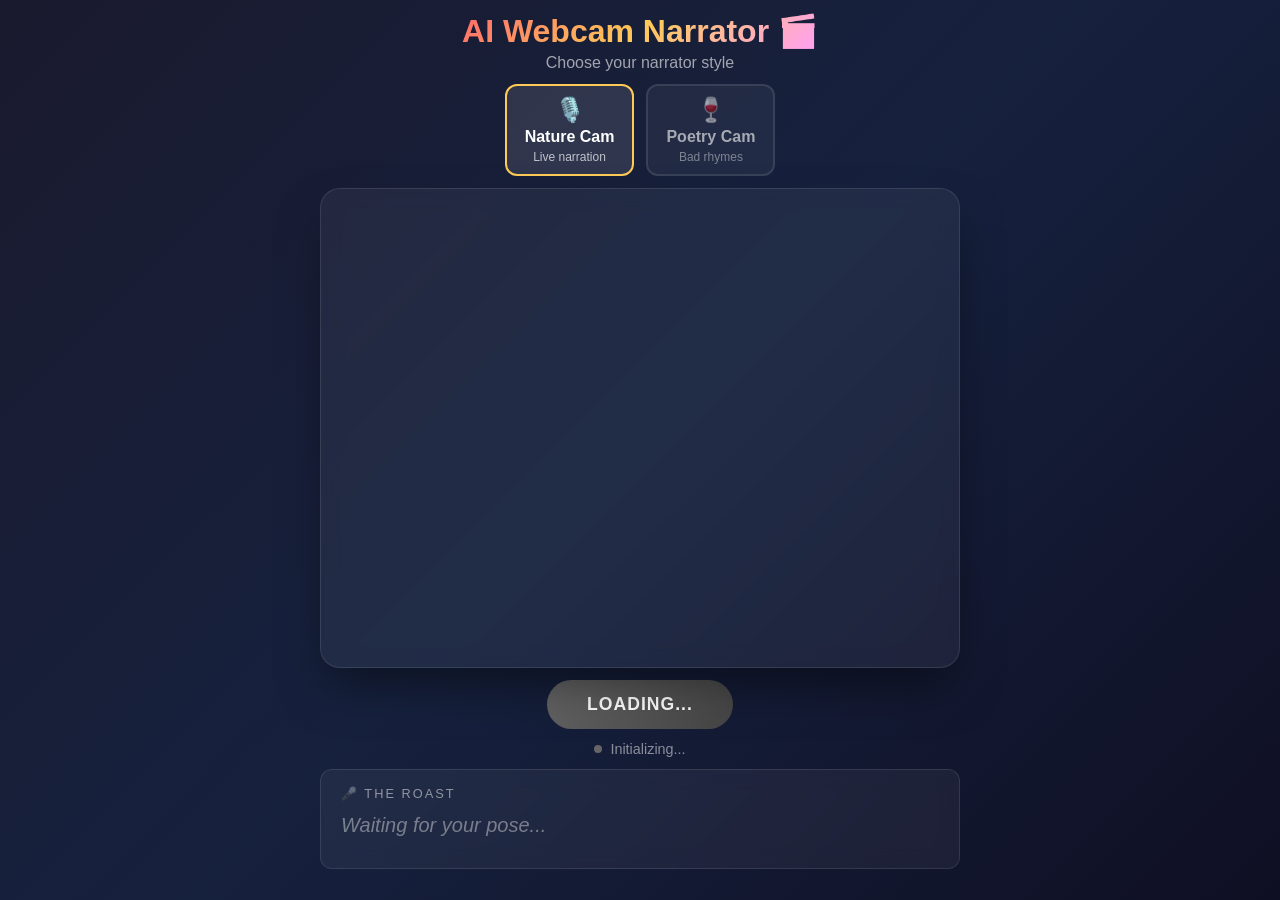
==== index.html @ 6d7fea9c "Initial commit: AI Webcam Narrator with login gate" ====
<!DOCTYPE html>
<html lang="en">

<head>
    <meta charset="UTF-8">
    <meta name="viewport" content="width=device-width, initial-scale=1.0">
    <title>AI Webcam Narrator</title>

    <!-- Favicon -->
    <link rel="icon"
        href="data:image/svg+xml,<svg xmlns=%22http://www.w3.org/2000/svg%22 viewBox=%220 0 100 100%22><text y=%22.9em%22 font-size=%2290%22>🎬</text></svg>">

    <!-- Styles -->
    <link rel="stylesheet" href="styles.css">
</head>

<body>
    <!-- Header -->
    <h1 id="app-title">AI Webcam Narrator 🎬</h1>
    <p class="subtitle" id="app-subtitle">Choose your narrator style</p>

    <!-- Mode Selector -->
    <div class="mode-selector">
        <button class="mode-btn" data-mode="roast" style="display: none;">
            <span class="mode-icon">🔥</span>
            <span class="mode-label">Gemini Live</span>
            <span class="mode-desc">Live reactions</span>
        </button>
        <button class="mode-btn active" data-mode="attenborough">
            <span class="mode-icon">🎙️</span>
            <span class="mode-label">Nature Cam</span>
            <span class="mode-desc">Live narration</span>
        </button>
        <button class="mode-btn" data-mode="slam_poet">
            <span class="mode-icon">🍷</span>
            <span class="mode-label">Poetry Cam</span>
            <span class="mode-desc">Bad rhymes</span>
        </button>
    </div>

    <!-- Generic Fallback Toggle -->
    <div class="toggle-container hidden" id="generic-toggle-container" style="display: none !important;">
        <label class="switch">
            <input type="checkbox" id="generic-toggle">
            <span class="slider round"></span>
        </label>
        <span class="toggle-label">Generic Descriptions (Fallback)</span>
    </div>

    <!-- Main Container -->
    <div class="container">
        <!-- Webcam Feed -->
        <div class="video-container">
            <video id="webcam" autoplay playsinline></video>
            <canvas id="snapshot-canvas"></canvas>
            <div class="flash-overlay" id="flash"></div>
            <div class="live-indicator" id="live-indicator">● LIVE</div>
        </div>

        <!-- Action Button -->
        <button id="action-btn" disabled>Loading...</button>

        <!-- Connection Status -->
        <div class="status">
            <div class="status-dot" id="status-dot"></div>
            <span id="status-text">Initializing...</span>
        </div>

        <!-- Output -->
        <div class="roast-container">
            <div class="roast-label" id="output-label">🎤 The Roast</div>
            <div id="roast-text" class="waiting">Waiting for your pose...</div>
        </div>
    </div>

    <!-- Background Audio (Placeholder for Lyria) -->
    <audio id="bg-music" loop>
        <source src="assets/bg-beat.mp3" type="audio/mpeg">
    </audio>

    <!-- Application Script -->
    <script type="module" src="app.js"></script>
</body>

</html>
---- styles.css ----
/* ============================================
   CSS RESET & BASE STYLES
   ============================================ */

* {
    margin: 0;
    padding: 0;
    box-sizing: border-box;
}

body {
    font-family: 'Inter', -apple-system, BlinkMacSystemFont, 'Segoe UI', Roboto, sans-serif;
    background: linear-gradient(135deg, #1a1a2e 0%, #16213e 50%, #0f0f23 100%);
    min-height: 100vh;
    display: flex;
    flex-direction: column;
    align-items: center;
    justify-content: flex-start;
    padding: 12px 20px;
    color: #fff;
}

/* ============================================
   TYPOGRAPHY
   ============================================ */

h1 {
    font-size: 2rem;
    font-weight: 800;
    background: linear-gradient(135deg, #ff6b6b, #feca57, #ff9ff3);
    -webkit-background-clip: text;
    -webkit-text-fill-color: transparent;
    background-clip: text;
    margin-bottom: 4px;
    text-align: center;
}

.subtitle {
    color: rgba(255, 255, 255, 0.6);
    font-size: 1rem;
    margin-bottom: 12px;
    text-align: center;
}

/* ============================================
   MODE SELECTOR
   ============================================ */

.mode-selector {
    display: flex;
    gap: 12px;
    margin-bottom: 12px;
}

.mode-btn {
    display: flex;
    flex-direction: column;
    align-items: center;
    padding: 10px 18px;
    background: rgba(255, 255, 255, 0.05);
    border: 2px solid rgba(255, 255, 255, 0.1);
    border-radius: 12px;
    cursor: pointer;
    transition: all 0.3s ease;
    color: rgba(255, 255, 255, 0.6);
}

.mode-btn:hover {
    background: rgba(255, 255, 255, 0.1);
    border-color: rgba(255, 255, 255, 0.2);
}

.mode-btn.active {
    background: rgba(255, 255, 255, 0.1);
    border-color: #feca57;
    color: #fff;
}

.mode-icon {
    font-size: 1.5rem;
    margin-bottom: 4px;
}

.mode-label {
    font-weight: 700;
    font-size: 1rem;
}

.mode-desc {
    font-size: 0.75rem;
    opacity: 0.7;
    margin-top: 4px;
}

/* Toggle Switch */
.toggle-container {
    display: flex;
    align-items: center;
    gap: 12px;
    margin-bottom: 12px;
    opacity: 0;
    pointer-events: none;
    transition: opacity 0.3s ease;
}

.toggle-container.visible {
    opacity: 1;
    pointer-events: auto;
}

.switch {
    position: relative;
    display: inline-block;
    width: 50px;
    height: 28px;
}

.switch input {
    opacity: 0;
    width: 0;
    height: 0;
}

.slider {
    position: absolute;
    cursor: pointer;
    top: 0;
    left: 0;
    right: 0;
    bottom: 0;
    background-color: rgba(255, 255, 255, 0.1);
    transition: .4s;
    border-radius: 34px;
    border: 1px solid rgba(255, 255, 255, 0.2);
}

.slider:before {
    position: absolute;
    content: "";
    height: 20px;
    width: 20px;
    left: 3px;
    bottom: 3px;
    background-color: white;
    transition: .4s;
    border-radius: 50%;
}

input:checked+.slider {
    background-color: #26de81;
    border-color: #26de81;
}

input:checked+.slider:before {
    transform: translateX(22px);
}

.toggle-label {
    font-size: 0.9rem;
    color: rgba(255, 255, 255, 0.8);
}

/* ============================================
   LAYOUT
   ============================================ */

.container {
    display: flex;
    flex-direction: column;
    align-items: center;
    gap: 12px;
    max-width: 700px;
    width: 100%;
}

/* ============================================
   VIDEO / WEBCAM CONTAINER
   ============================================ */

.video-container {
    position: relative;
    width: 100%;
    max-width: 640px;
    aspect-ratio: 4/3;
    border-radius: 20px;
    overflow: hidden;
    background: rgba(255, 255, 255, 0.05);
    backdrop-filter: blur(10px);
    border: 1px solid rgba(255, 255, 255, 0.1);
    box-shadow: 0 25px 50px -12px rgba(0, 0, 0, 0.5);
}

#webcam {
    width: 100%;
    height: 100%;
    object-fit: cover;
    transform: scaleX(-1);
}

#snapshot-canvas {
    display: none;
}

/* Flash effect overlay */
.flash-overlay {
    position: absolute;
    top: 0;
    left: 0;
    width: 100%;
    height: 100%;
    background: white;
    opacity: 0;
    pointer-events: none;
    transition: opacity 0.1s ease;
}

.flash-overlay.flash {
    opacity: 1;
}

/* Live indicator */
.live-indicator {
    position: absolute;
    top: 16px;
    right: 16px;
    background: rgba(255, 0, 0, 0.8);
    color: white;
    padding: 6px 12px;
    border-radius: 20px;
    font-size: 0.75rem;
    font-weight: 700;
    letter-spacing: 1px;
    display: none;
    animation: live-pulse 1.5s infinite;
}

.live-indicator.active {
    display: block;
}

@keyframes live-pulse {

    0%,
    100% {
        opacity: 1;
    }

    50% {
        opacity: 0.6;
    }
}

/* ============================================
   ACTION BUTTON
   ============================================ */

#action-btn {
    padding: 14px 40px;
    font-size: 1.1rem;
    font-weight: 700;
    color: #fff;
    background: linear-gradient(135deg, #ff6b6b 0%, #ee5a24 100%);
    border: none;
    border-radius: 50px;
    cursor: pointer;
    transition: all 0.3s ease;
    box-shadow: 0 10px 40px rgba(238, 90, 36, 0.4);
    text-transform: uppercase;
    letter-spacing: 1px;
}

#action-btn:hover:not(:disabled) {
    transform: translateY(-3px) scale(1.02);
    box-shadow: 0 15px 50px rgba(238, 90, 36, 0.5);
}

#action-btn:active:not(:disabled) {
    transform: translateY(0) scale(0.98);
}

#action-btn:disabled {
    background: linear-gradient(135deg, #666 0%, #444 100%);
    cursor: not-allowed;
    box-shadow: none;
}

/* Attenborough mode button style */
#action-btn.attenborough-mode {
    background: linear-gradient(135deg, #26de81 0%, #20bf6b 100%);
    box-shadow: 0 10px 40px rgba(32, 191, 107, 0.4);
}

#action-btn.attenborough-mode:hover:not(:disabled) {
    box-shadow: 0 15px 50px rgba(32, 191, 107, 0.5);
}

#action-btn.attenborough-mode.streaming {
    background: linear-gradient(135deg, #eb3b5a 0%, #d63031 100%);
    box-shadow: 0 10px 40px rgba(214, 48, 49, 0.4);
}

/* ============================================
   OUTPUT CONTAINER
   ============================================ */

.roast-container {
    width: 100%;
    max-width: 640px;
    min-height: 100px;
    padding: 16px 20px;
    background: rgba(255, 255, 255, 0.05);
    backdrop-filter: blur(10px);
    border-radius: 12px;
    border: 1px solid rgba(255, 255, 255, 0.1);
}

.roast-label {
    font-size: 0.8rem;
    color: rgba(255, 255, 255, 0.5);
    text-transform: uppercase;
    letter-spacing: 2px;
    margin-bottom: 8px;
}

#roast-text {
    font-size: 1.25rem;
    line-height: 1.6;
    color: rgba(255, 255, 255, 0.9);
    font-style: italic;
}

#roast-text.waiting {
    color: rgba(255, 255, 255, 0.4);
}

/* ============================================
   CONNECTION STATUS
   ============================================ */

.status {
    font-size: 0.9rem;
    color: rgba(255, 255, 255, 0.5);
    display: flex;
    align-items: center;
    gap: 8px;
}

.status-dot {
    width: 8px;
    height: 8px;
    border-radius: 50%;
    background: #666;
}

.status-dot.connecting {
    background: #feca57;
    animation: pulse 1s infinite;
}

.status-dot.connected {
    background: #26de81;
}

.status-dot.error {
    background: #ff6b6b;
}

@keyframes pulse {

    0%,
    100% {
        opacity: 1;
    }

    50% {
        opacity: 0.5;
    }
}

/* ============================================
   ERROR STATES
   ============================================ */

.error-message {
    color: #ff6b6b;
    background: rgba(255, 107, 107, 0.1);
    padding: 12px 20px;
    border-radius: 10px;
    border: 1px solid rgba(255, 107, 107, 0.3);
    margin-top: 10px;
}
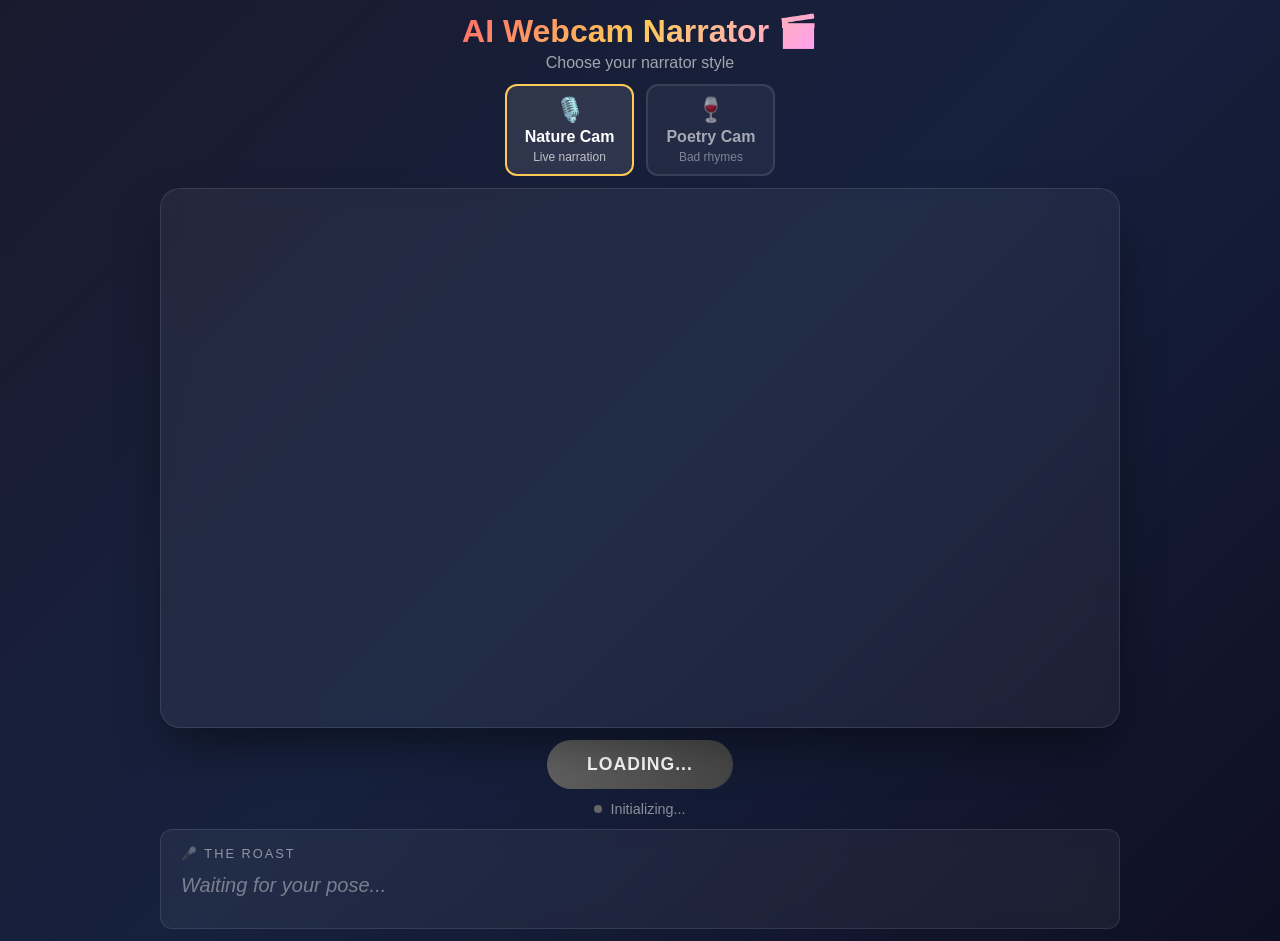
==== commit 0031e302: "Latest working state" ====
--- a/index.html
+++ b/index.html
@@ -38,6 +38,45 @@
         </button>
     </div>
 
+    <!-- Voice Selectors -->
+    <div class="voice-selector-container" id="voice-selector-nature" style="display: none;">
+        <label class="voice-label">🎤 Voice:</label>
+        <select class="voice-select" id="voice-select-nature">
+            <option value="Charon">Charon</option>
+            <option value="Enceladus" selected>Enceladus</option>
+            <option value="Algieba">Algieba</option>
+            <option value="Algenib">Algenib</option>
+        </select>
+        <span class="toggle-divider">|</span>
+        <label class="switch small">
+            <input type="checkbox" id="scripted-toggle-nature">
+            <span class="slider round"></span>
+        </label>
+        <span class="toggle-label">Scripted</span>
+    </div>
+
+    <div class="voice-selector-container" id="voice-selector-poet" style="display: none;">
+        <label class="voice-label">🎤 Voice:</label>
+        <select class="voice-select" id="voice-select-poet">
+            <option value="Gacrux" selected>Gacrux</option>
+            <option value="Aoede">Aoede</option>
+            <option value="Sulafat">Sulafat</option>
+            <option value="Despina">Despina</option>
+        </select>
+        <span class="toggle-divider">|</span>
+        <label class="switch small">
+            <input type="checkbox" id="iambic-toggle">
+            <span class="slider round"></span>
+        </label>
+        <span class="toggle-label">Iambic Tetrameter</span>
+        <span class="toggle-divider">|</span>
+        <label class="switch small">
+            <input type="checkbox" id="scripted-toggle-poet">
+            <span class="slider round"></span>
+        </label>
+        <span class="toggle-label">Scripted</span>
+    </div>
+
     <!-- Generic Fallback Toggle -->
     <div class="toggle-container hidden" id="generic-toggle-container" style="display: none !important;">
         <label class="switch">
@@ -55,6 +94,7 @@
             <canvas id="snapshot-canvas"></canvas>
             <div class="flash-overlay" id="flash"></div>
             <div class="live-indicator" id="live-indicator">● LIVE</div>
+            <div class="subtitle-overlay" id="subtitle-overlay"><span id="subtitle-text"></span></div>
         </div>
 
         <!-- Action Button -->
--- a/styles.css
+++ b/styles.css
@@ -160,6 +160,80 @@
     color: rgba(255, 255, 255, 0.8);
 }
 
+/* Voice Selector */
+.voice-selector-container {
+    display: flex;
+    align-items: center;
+    gap: 10px;
+    margin-bottom: 12px;
+    padding: 8px 16px;
+    background: rgba(255, 255, 255, 0.05);
+    border-radius: 10px;
+    border: 1px solid rgba(255, 255, 255, 0.1);
+}
+
+.toggle-divider {
+    color: rgba(255, 255, 255, 0.2);
+    margin: 0 4px;
+}
+
+.switch.small {
+    width: 36px;
+    height: 20px;
+}
+
+.switch.small .slider:before {
+    height: 14px;
+    width: 14px;
+    left: 2px;
+    bottom: 2px;
+}
+
+.switch.small input:checked+.slider:before {
+    transform: translateX(16px);
+}
+
+.voice-label {
+    font-size: 0.9rem;
+    color: rgba(255, 255, 255, 0.8);
+    font-weight: 600;
+}
+
+.voice-select {
+    padding: 8px 16px;
+    font-size: 0.9rem;
+    font-weight: 500;
+    color: #fff;
+    background: rgba(255, 255, 255, 0.1);
+    border: 1px solid rgba(255, 255, 255, 0.2);
+    border-radius: 8px;
+    cursor: pointer;
+    outline: none;
+    transition: all 0.2s ease;
+    appearance: none;
+    -webkit-appearance: none;
+    background-image: url("data:image/svg+xml,%3Csvg xmlns='http://www.w3.org/2000/svg' width='12' height='12' viewBox='0 0 12 12'%3E%3Cpath fill='%23ffffff' d='M6 8L1 3h10z'/%3E%3C/svg%3E");
+    background-repeat: no-repeat;
+    background-position: right 12px center;
+    padding-right: 36px;
+}
+
+.voice-select:hover {
+    background-color: rgba(255, 255, 255, 0.15);
+    border-color: rgba(255, 255, 255, 0.3);
+}
+
+.voice-select:focus {
+    border-color: #feca57;
+    box-shadow: 0 0 0 2px rgba(254, 202, 87, 0.2);
+}
+
+.voice-select option {
+    background: #1a1a2e;
+    color: #fff;
+    padding: 8px;
+}
+
 /* ============================================
    LAYOUT
    ============================================ */
@@ -169,7 +243,7 @@
     flex-direction: column;
     align-items: center;
     gap: 12px;
-    max-width: 700px;
+    max-width: 960px;
     width: 100%;
 }
 
@@ -180,8 +254,8 @@
 .video-container {
     position: relative;
     width: 100%;
-    max-width: 640px;
-    aspect-ratio: 4/3;
+    max-width: 960px;
+    aspect-ratio: 16/9;
     border-radius: 20px;
     overflow: hidden;
     background: rgba(255, 255, 255, 0.05);
@@ -250,6 +324,35 @@
     }
 }
 
+/* Subtitle overlay */
+.subtitle-overlay {
+    position: absolute;
+    top: 0;
+    left: 0;
+    right: 0;
+    bottom: 0;
+    display: flex;
+    align-items: flex-end;
+    padding: 24px 28px;
+    background: linear-gradient(to bottom, transparent 60%, rgba(0, 0, 0, 0.85) 100%);
+    color: #fff;
+    font-size: 2rem;
+    font-weight: 700;
+    line-height: 1.3;
+    text-align: left;
+    text-shadow: 0 2px 4px rgba(0, 0, 0, 0.8), 0 0 10px rgba(0, 0, 0, 0.5);
+    pointer-events: none;
+    opacity: 0;
+    transition: opacity 0.3s ease;
+}
+
+.subtitle-overlay.visible {
+    opacity: 1;
+}
+
+
+
+
 /* ============================================
    ACTION BUTTON
    ============================================ */
@@ -305,7 +408,7 @@
 
 .roast-container {
     width: 100%;
-    max-width: 640px;
+    max-width: 960px;
     min-height: 100px;
     padding: 16px 20px;
     background: rgba(255, 255, 255, 0.05);
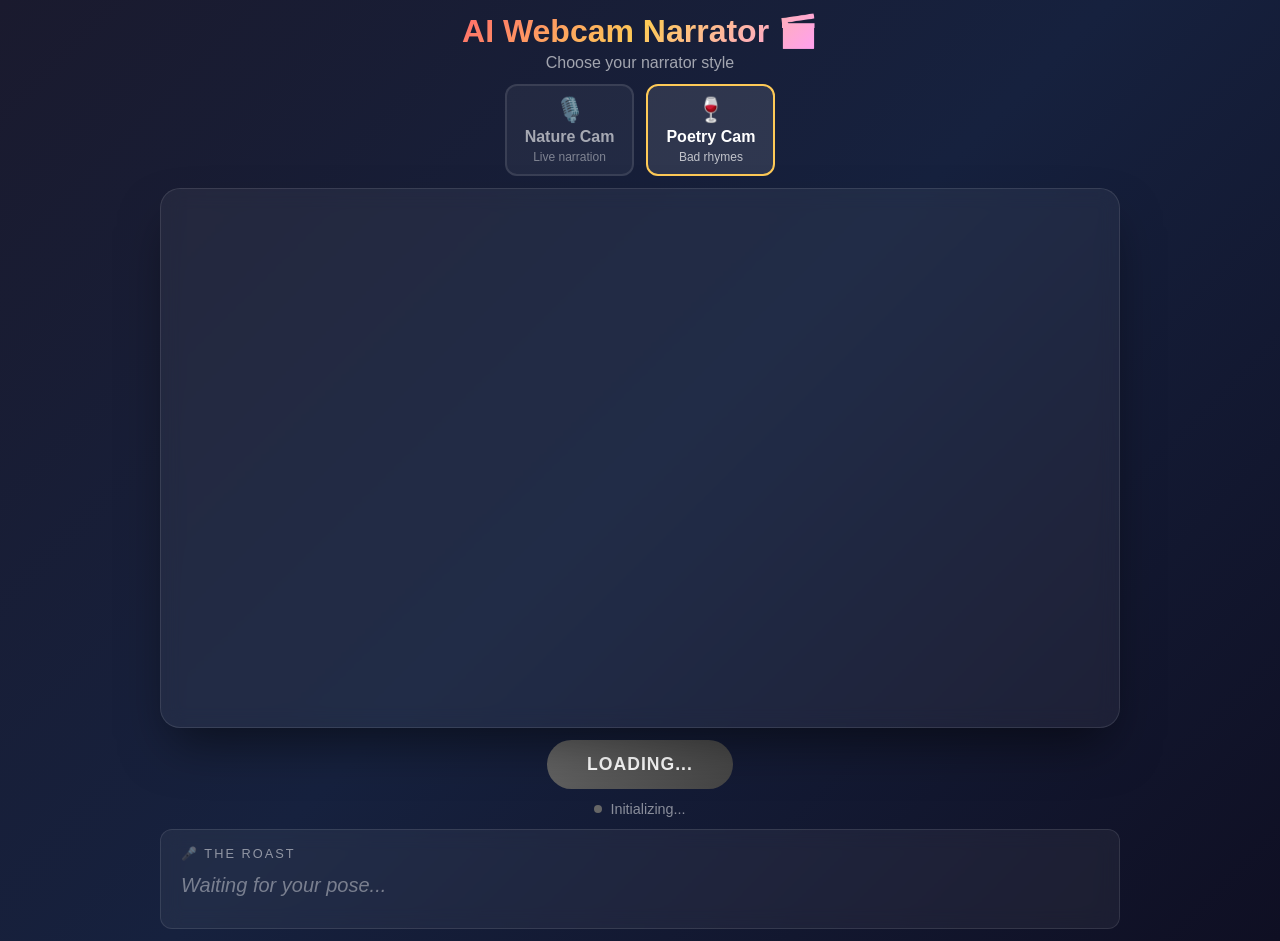
==== commit 6f86fa98: "Removing flavors, 2nd line always referes to something in the picture" ====
--- a/index.html
+++ b/index.html
@@ -26,12 +26,12 @@
             <span class="mode-label">Gemini Live</span>
             <span class="mode-desc">Live reactions</span>
         </button>
-        <button class="mode-btn active" data-mode="attenborough">
+        <button class="mode-btn" data-mode="attenborough">
             <span class="mode-icon">🎙️</span>
             <span class="mode-label">Nature Cam</span>
             <span class="mode-desc">Live narration</span>
         </button>
-        <button class="mode-btn" data-mode="slam_poet">
+        <button class="mode-btn active" data-mode="slam_poet">
             <span class="mode-icon">🍷</span>
             <span class="mode-label">Poetry Cam</span>
             <span class="mode-desc">Bad rhymes</span>
@@ -75,6 +75,8 @@
             <span class="slider round"></span>
         </label>
         <span class="toggle-label">Scripted</span>
+        <span class="toggle-divider">|</span>
+        <span class="flavor-badge" id="flavor-badge">🎭 HYPE</span>
     </div>
 
     <!-- Generic Fallback Toggle -->
--- a/styles.css
+++ b/styles.css
@@ -175,6 +175,20 @@
 .toggle-divider {
     color: rgba(255, 255, 255, 0.2);
     margin: 0 4px;
+}
+
+.flavor-badge {
+    font-size: 0.75rem;
+    font-weight: 700;
+    color: #feca57;
+    background: rgba(254, 202, 87, 0.12);
+    padding: 3px 10px;
+    border-radius: 20px;
+    border: 1px solid rgba(254, 202, 87, 0.3);
+    letter-spacing: 0.5px;
+    text-transform: uppercase;
+    white-space: nowrap;
+    transition: all 0.3s ease;
 }
 
 .switch.small {
